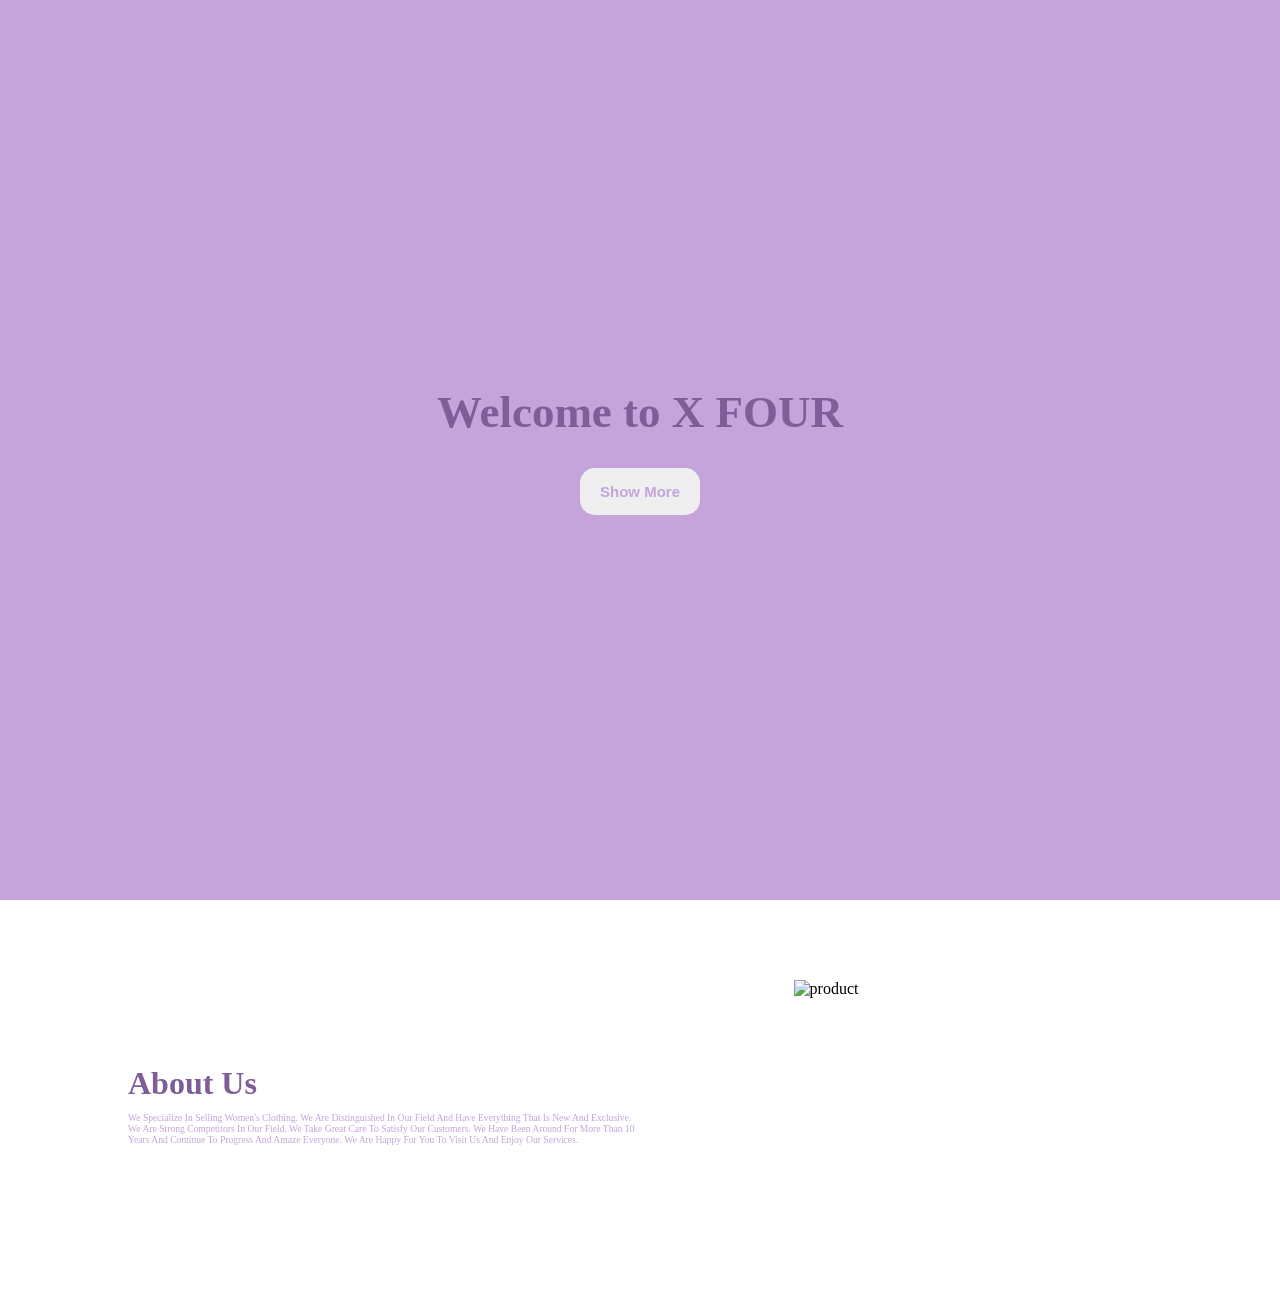
==== index.html @ 2e285cae "Add files via upload" ====
<!DOCTYPE html>
<html lang="en">
<head>
    <meta charset="UTF-8">
    <meta name="viewport" content="width=device-width, initial-scale=1.0">
    <link rel="stylesheet" href="./style.css">
    <title>website</title>
</head>
<body>
    <header class="layout">
        <h1> Welcome to X FOUR </h1>
        <button>Show More</button>
    </header>

    <section class="body_section">
        <div class="about">
            <h2>About Us</h2>
            <p>We Specialize In Selling Women's Clothing. We Are Distinguished In Our Field And Have Everything That Is New And Exclusive. We Are Strong Competitors In Our Field. We Take Great Care To Satisfy Our Customers. We Have Been Around For More Than 10 Years And Continue To Progress And Amaze Everyone. We Are Happy For You To Visit Us And Enjoy Our Services.</p>
        </div>
        <img src="./images/photo_2026-10-18_13-31-25.jpg" alt="product">
    </section>
</body>
</html>
---- style.css ----
* {
    padding: 0%;
    margin: 0%;
    box-sizing: border-box;
}

:root {
    --hoverColor:#4C2365;
    --mainColor:#7F5D99;
    --secondColor:#C4A4DA;
}

header {
    background-image: url(./images/photo\ 1.jpg);
    height: 100vh;
    width: 100%;
    background-size: cover;
    background-position: center;
}

header.layout {
    background-color: var(--secondColor);
    display: flex;
    justify-content: center;
    align-items: center;
    flex-direction: column;
    font-size: 30px
}

header.layout h1 {
    font-size: 1.5em;
    color: var(--mainColor);
    margin-bottom: 30px;
    text-align: center;
}

header.layout button {
    padding: 15px 20px;
    font-size: 0.5em;
    font-weight: bold;
    border-radius: 15px;
    border: none;
    color: var(--secondColor);
}

header.layout button:hover{
    background-color: var(--secondColor);
    color: var(--hoverColor);
    scale: 1.2;
}

@media screen and (max-width:450px ){
    header.layout {
        font-size: 20px;
    }
    header.layout button {
    font-size: 0.4em;
}
}


section.body_section {
    display: flex;
    align-items: center;
    justify-content: space-between;
    gap: 50px;
    padding: 80px 10%;
}

div.about {
    width: 50%;
}

div.about  h2 {
    font-size: 2em;
    color: var(--mainColor);
    margin-bottom: 10px;
}

div.about p {
    font-size: 0.6em;
    color: var(--secondColor);
}

section.body_section img {
    width: 35%;
    height: 250px;
    border-radius: 0 20px ;
}
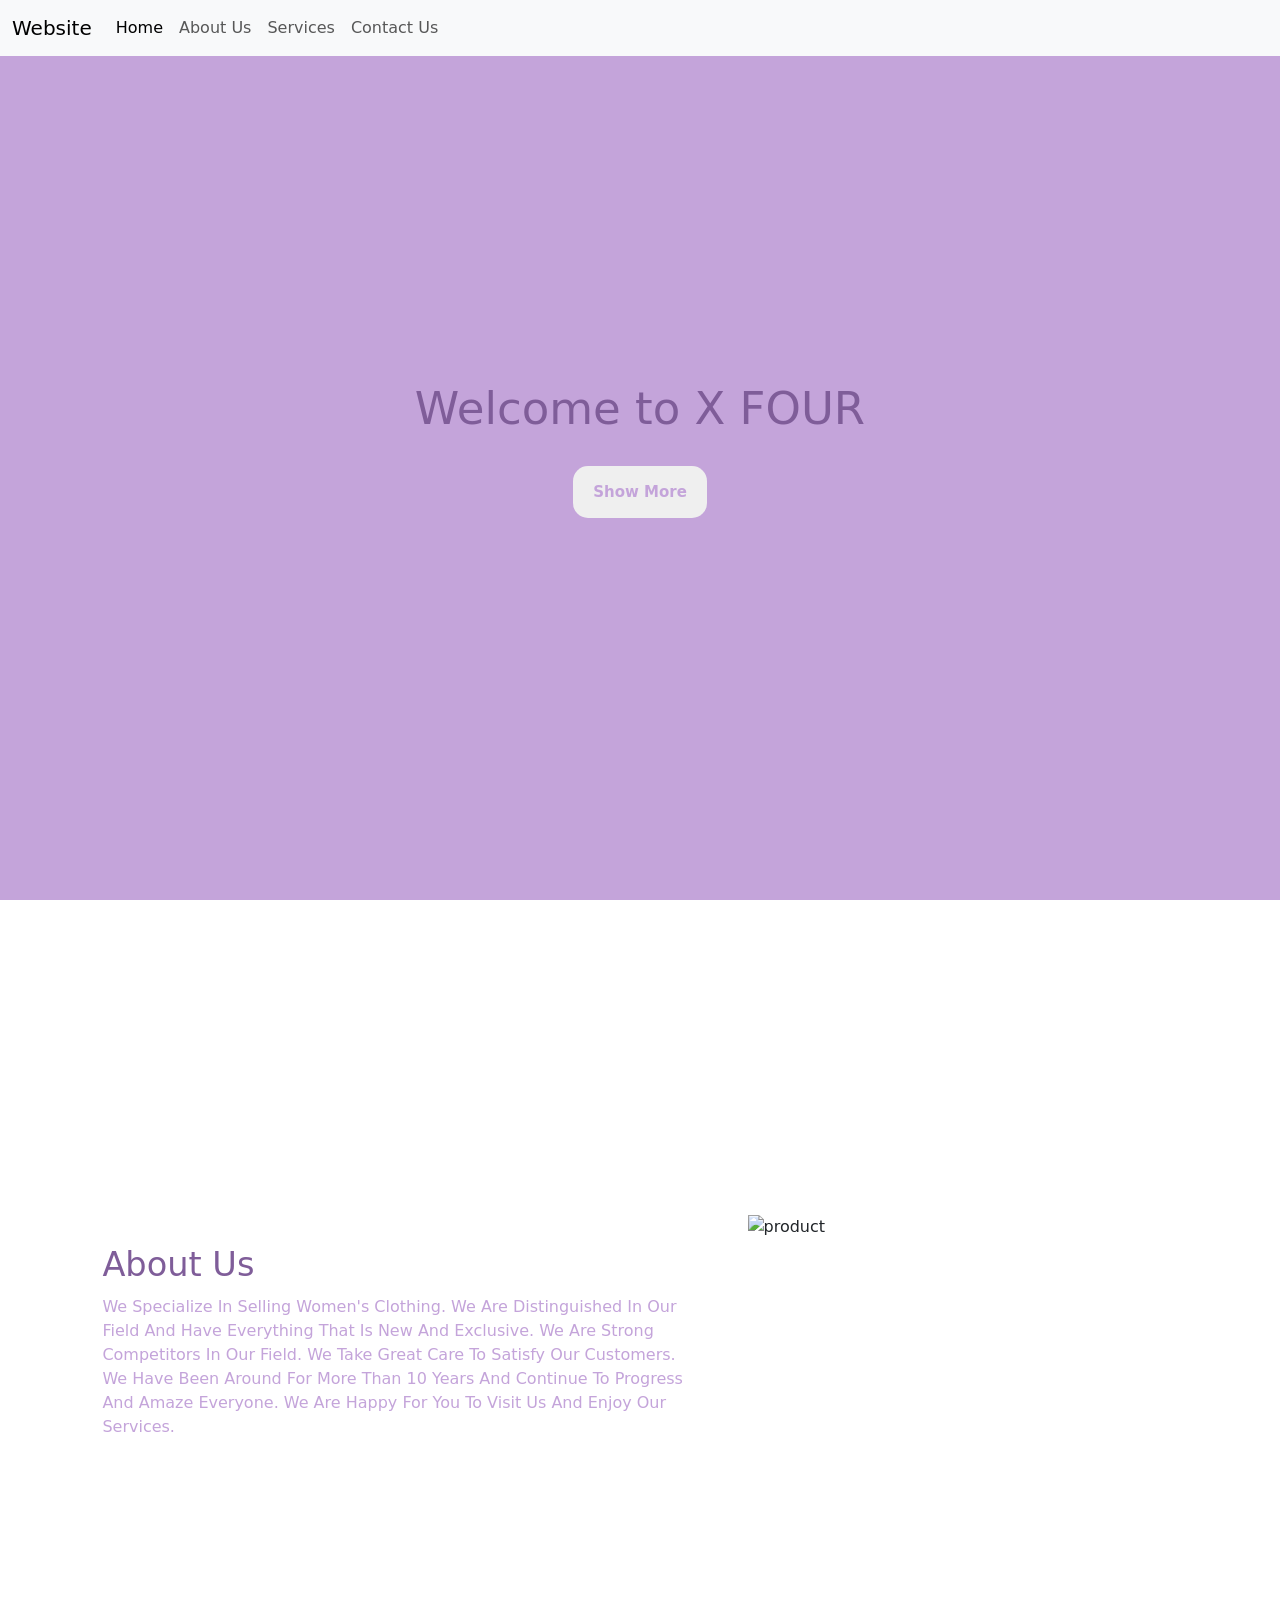
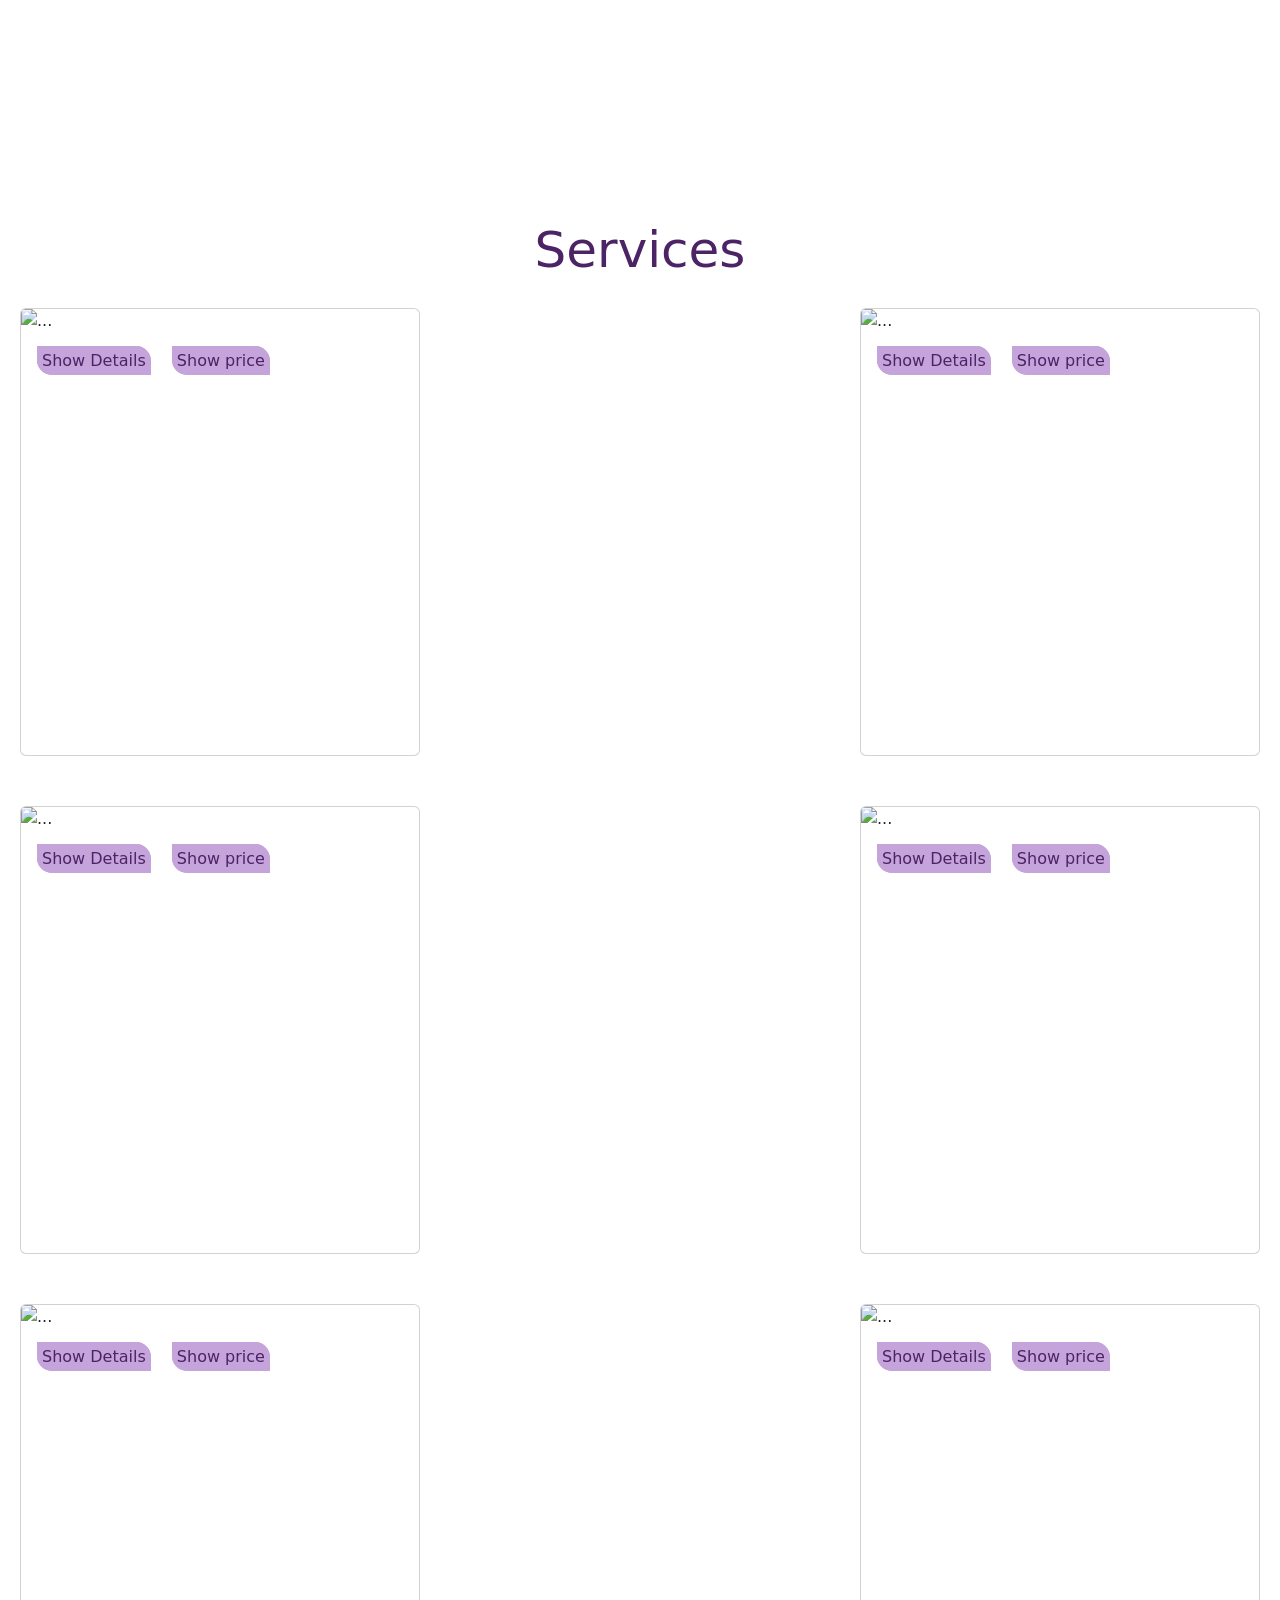
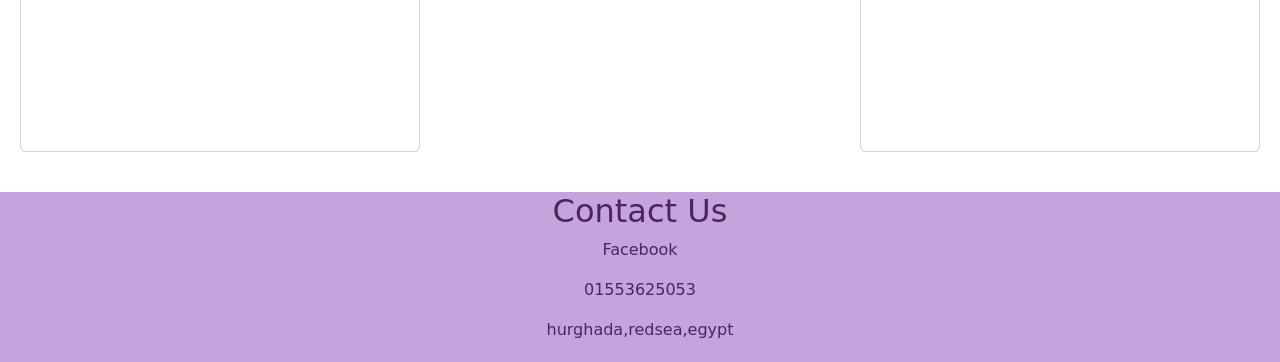
==== commit 1c88ebe6: "Add files via upload" ====
--- a/index.html
+++ b/index.html
@@ -1,23 +1,145 @@
 <!DOCTYPE html>
 <html lang="en">
-<head>
-    <meta charset="UTF-8">
-    <meta name="viewport" content="width=device-width, initial-scale=1.0">
-    <link rel="stylesheet" href="./style.css">
-    <title>website</title>
-</head>
-<body>
-    <header class="layout">
-        <h1> Welcome to X FOUR </h1>
-        <button>Show More</button>
-    </header>
+    <head>
+        <meta charset="UTF-8">
+        <meta name="viewport" content="width=device-width, initial-scale=1.0">
+        <link rel="stylesheet" href="./style.css">
+        <link
+            href="https://cdn.jsdelivr.net/npm/bootstrap@5.0.2/dist/css/bootstrap.min.css"
+            rel="stylesheet"
+            integrity="sha384-EVSTQN3/azprG1Anm3QDgpJLIm9Nao0Yz1ztcQTwFspd3yD65VohhpuuCOmLASjC"
+            crossorigin="anonymous">
+        <link rel="stylesheet"
+            href="https://cdnjs.cloudflare.com/ajax/libs/font-awesome/7.3.1/css/all.css"
+            integrity="sha512-x9WwyMYBnlXMNQ6kQ/Lyzu1NqIhLQKL5Oq6xByfXuRj7s9CskyCbLv/1IjqzJmXwFXWr0ov6jBV7Qbc0hh9nHg=="
+            crossorigin="anonymous" referrerpolicy="no-referrer">
+        <title>website</title>
+    </head>
 
-    <section class="body_section">
-        <div class="about">
-            <h2>About Us</h2>
-            <p>We Specialize In Selling Women's Clothing. We Are Distinguished In Our Field And Have Everything That Is New And Exclusive. We Are Strong Competitors In Our Field. We Take Great Care To Satisfy Our Customers. We Have Been Around For More Than 10 Years And Continue To Progress And Amaze Everyone. We Are Happy For You To Visit Us And Enjoy Our Services.</p>
-        </div>
-        <img src="./images/photo_2026-10-18_13-31-25.jpg" alt="product">
-    </section>
-</body>
+    <body>
+        <nav class="navbar navbar-expand-lg navbar-light bg-light">
+            <div class="container-fluid">
+                <a class="navbar-brand" href="#">Website</a>
+                <button class="navbar-toggler" type="button"
+                    data-bs-toggle="collapse"
+                    data-bs-target="#navbarSupportedContent"
+                    aria-controls="navbarSupportedContent" aria-expanded="false"
+                    aria-label="Toggle navigation">
+                    <span class="navbar-toggler-icon"></span>
+                </button>
+                <div class="collapse navbar-collapse"
+                    id="navbarSupportedContent">
+                    <ul class="navbar-nav me-auto mb-2 mb-lg-0">
+                        <li class="nav-item">
+                            <a class="nav-link active" aria-current="page"
+                                href="#">Home</a>
+                        </li>
+                        <li class="nav-item">
+                            <a class="nav-link" href="#About Us">About Us </a>
+                        </li>
+                        <li class="nav-item">
+                            <a class="nav-link" href="#Services">Services</a>
+                        </li>
+                        <li class="nav-item">
+                            <a class="nav-link" href="#Contact Us">Contact
+                                Us</a>
+                        </li>
+                    </ul>
+                </div>
+            </div>
+        </nav>
+
+        <header class="layout">
+            <h1> Welcome to X FOUR </h1>
+            <button>Show More</button>
+        </header>
+
+        <section class="body_section" id="About Us">
+            <div class="about">
+                <h2>About Us</h2>
+                <p>We Specialize In Selling Women's Clothing. We Are
+                    Distinguished In Our Field And Have Everything That Is New
+                    And Exclusive. We Are Strong Competitors In Our Field. We
+                    Take Great Care To Satisfy Our Customers. We Have Been
+                    Around For More Than 10 Years And Continue To Progress And
+                    Amaze Everyone. We Are Happy For You To Visit Us And Enjoy
+                    Our Services.</p>
+            </div>
+            <img src="./images/photo_2026-10-18_13-31-25.jpg" alt="product">
+        </section>
+
+        <h2
+            style="font-size: 50px; text-align: center; color: var(--hoverColor);">Services</h2>
+        <section class="products" id="Services">
+
+            <div class="card" style="width: 25rem; height: 28rem;">
+                <img src="./images/photo_1_2026-10-21_13-17-10.jpg"
+                    class="card-img-top" alt="...">
+                <div class="card-body">
+                    <a href="./product1.html" class="card-link">Show Details</a>
+                    <a href="#" class="card-link">Show price</a>
+                </div>
+            </div>
+
+            <div class="card" style="width: 25rem; height: 28rem;">
+                <img src="./images/photo_2_2026-10-21_13-17-10.jpg"
+                    class="card-img-top" alt="...">
+                <div class="card-body">
+                    <a href="./product2.html" class="card-link">Show Details</a>
+                    <a href="#" class="card-link">Show price</a>
+                </div>
+            </div>
+
+            <div class="card" style="width: 25rem; height: 28rem;">
+                <img src="./images/photo_3_2026-10-21_13-17-10.jpg"
+                    class="card-img-top" alt="...">
+                <div class="card-body">
+                    <a href="./product3.html" class="card-link">Show Details</a>
+                    <a href="#" class="card-link">Show price</a>
+                </div>
+            </div>
+
+            <div class="card" style="width: 25rem; height: 28rem;">
+                <img src="./images/photo_4_2026-10-21_13-17-10.jpg"
+                    class="card-img-top" alt="...">
+                <div class="card-body">
+                    <a href="./product4.html" class="card-link">Show Details</a>
+                    <a href="#" class="card-link">Show price</a>
+                </div>
+            </div>
+
+            <div class="card" style="width: 25rem; height: 28rem;">
+                <img src="./images/photo_5_2026-10-21_13-17-10.jpg"
+                    class="card-img-top" alt="...">
+                <div class="card-body">
+                    <a href="./product5.html" class="card-link">Show Details</a>
+                    <a href="#" class="card-link">Show price</a>
+                </div>
+            </div>
+
+            <div class="card" style="width: 25rem; height: 28rem;">
+                <img src="./images/photo_6_2026-10-21_13-17-10.jpg"
+                    class="card-img-top" alt="...">
+                <div class="card-body">
+                    <a href="./product6.html" class="card-link">Show Details</a>
+                    <a href="#" class="card-link">Show price</a>
+                </div>
+            </div>
+        </section>
+
+        <footer id="Contact Us">
+            <div>
+                <h2>Contact Us </h2>
+                <p><i class="fa-brands fa-facebook"></i>Facebook</p>
+                <p> <i class="fa-solid fa-phone"></i> 01553625053</p>
+                <p><i
+                        class="fa-solid fa-location-dot"></i>hurghada,redsea,egypt</p>
+            </div>
+        </footer>
+
+        <script
+            src="https://cdn.jsdelivr.net/npm/bootstrap@5.0.2/dist/js/bootstrap.bundle.min.js"
+            integrity="sha384-MrcW6ZMFYlzcLA8Nl+NtUVF0sA7MsXsP1UyJoMp4YLEuNSfAP+JcXn/tWtIaxVXM"
+            crossorigin="anonymous"></script>
+    </body>
 </html>
--- a/style.css
+++ b/style.css
@@ -8,6 +8,12 @@
     --hoverColor:#4C2365;
     --mainColor:#7F5D99;
     --secondColor:#C4A4DA;
+}
+
+.navbar-expand-lg.navbar-light.bg-light {
+            position:fixed;
+            z-index: 1;
+            width:100%;
 }
 
 header {
@@ -64,26 +70,84 @@
     align-items: center;
     justify-content: space-between;
     gap: 50px;
-    padding: 80px 10%;
+    padding: 0 8%;
+    height: 100vh;
+    margin-bottom: 20px;
 }
 
 div.about {
-    width: 50%;
+    width: 55%;
 }
 
 div.about  h2 {
-    font-size: 2em;
+    font-size: 2.1em;
     color: var(--mainColor);
     margin-bottom: 10px;
 }
 
 div.about p {
-    font-size: 0.6em;
+    font-size: 1em;
     color: var(--secondColor);
 }
 
 section.body_section img {
-    width: 35%;
-    height: 250px;
+    width: 40%;
+    height: 270px;
     border-radius: 0 20px ;
-}+}
+
+@media screen and (max-width: 450px) {
+    section.body_section {
+        height: auto;
+        flex-direction: column;
+        align-items: flex-start;
+        position: relative;
+        z-index: 1;
+        
+    }
+    
+    
+}
+
+.products {
+    display: flex;
+    justify-content: space-between;
+    flex-wrap: wrap;
+    gap: 50px;
+    padding: 20px;
+    
+}
+
+.card {
+    transition: all 2s ease;
+}
+
+.card:hover{
+    scale: 1.2;
+}
+
+.card-link{
+    text-decoration: none;
+    background-color: var(--secondColor);
+    color: var(--hoverColor);
+    border: 5px var(--secondColor) solid;
+    border-radius: 0 15px;
+}
+
+@media screen and (max-width:450px){
+    div.card[style]{
+        height:auto !important;
+    }
+    
+}
+
+footer {
+    width: 100%;
+    height: 170px;
+    background-color: var(--secondColor);
+    color:var(--hoverColor);
+    text-align: center;
+    margin-top: 20px;
+}
+
+
